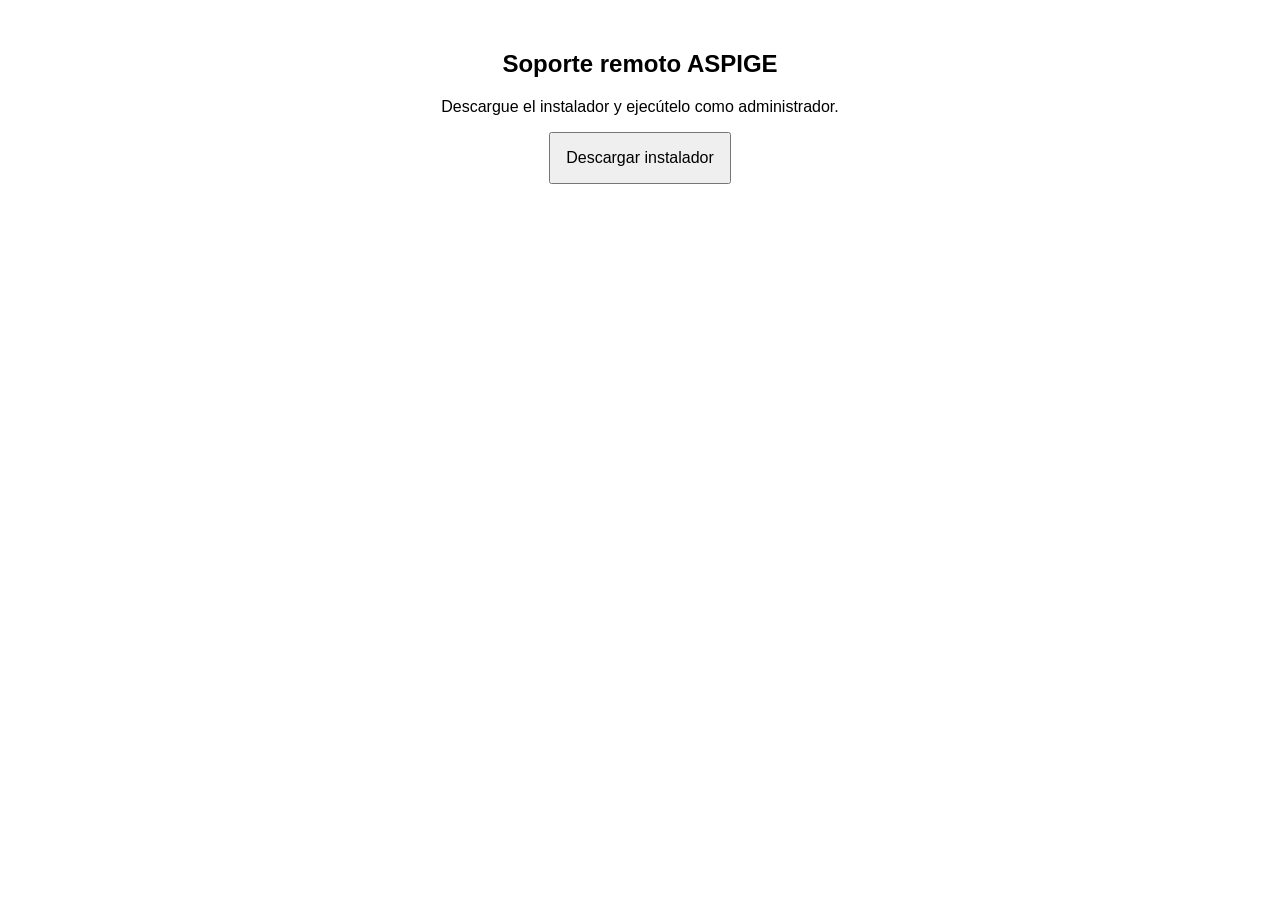
==== rd/index.html @ 787d018f "Create index.html" ====
<!DOCTYPE html>
<html lang="es">
<head>
<meta charset="UTF-8">
<title>Soporte remoto ASPIGE</title>
</head>
<body style="font-family: Arial; text-align:center; margin-top:50px;">

<h2>Soporte remoto ASPIGE</h2>

<p>Descargue el instalador y ejecútelo como administrador.</p>

<a href="Soporte_Remoto_ASPIGE.bat" download>
    <button style="padding:15px; font-size:16px;">Descargar instalador</button>
</a>

</body>
</html>
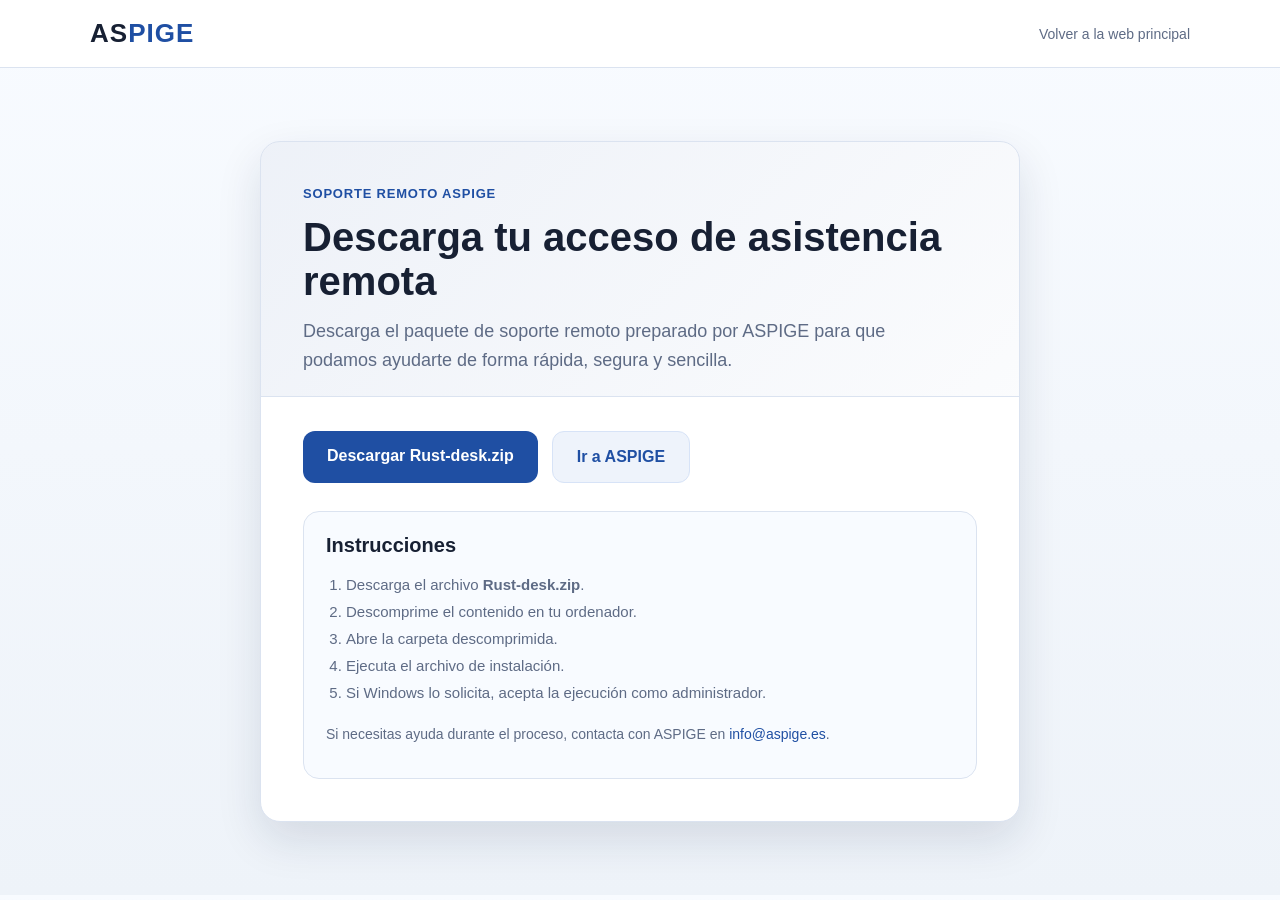
==== commit 8d3fd200: "Update index.html" ====
--- a/rd/index.html
+++ b/rd/index.html
@@ -1,18 +1,268 @@
 <!DOCTYPE html>
 <html lang="es">
 <head>
-<meta charset="UTF-8">
-<title>Soporte remoto ASPIGE</title>
+  <meta charset="UTF-8" />
+  <meta name="viewport" content="width=device-width, initial-scale=1.0" />
+  <title>Soporte Remoto | ASPIGE</title>
+  <meta name="description" content="Descarga del soporte remoto de ASPIGE." />
+  <style>
+    :root {
+      --bg: #f4f7fb;
+      --card: #ffffff;
+      --text: #172033;
+      --muted: #5e6b85;
+      --primary: #1f4fa3;
+      --primary-hover: #163c7e;
+      --border: #dbe3f0;
+      --shadow: 0 18px 45px rgba(17, 31, 68, 0.12);
+    }
+
+    * {
+      box-sizing: border-box;
+    }
+
+    html, body {
+      margin: 0;
+      padding: 0;
+      font-family: Arial, Helvetica, sans-serif;
+      background: linear-gradient(180deg, #f8fbff 0%, #eef3f9 100%);
+      color: var(--text);
+    }
+
+    .topbar {
+      width: 100%;
+      background: #ffffff;
+      border-bottom: 1px solid var(--border);
+      padding: 18px 24px;
+    }
+
+    .topbar-inner {
+      max-width: 1100px;
+      margin: 0 auto;
+      display: flex;
+      align-items: center;
+      justify-content: space-between;
+      gap: 16px;
+    }
+
+    .brand {
+      font-size: 26px;
+      font-weight: 700;
+      letter-spacing: 1px;
+      color: var(--text);
+      text-decoration: none;
+    }
+
+    .brand span {
+      color: var(--primary);
+    }
+
+    .top-link {
+      color: var(--muted);
+      text-decoration: none;
+      font-size: 14px;
+    }
+
+    .top-link:hover {
+      color: var(--primary);
+    }
+
+    .hero {
+      min-height: calc(100vh - 73px);
+      display: flex;
+      align-items: center;
+      justify-content: center;
+      padding: 40px 20px;
+    }
+
+    .card {
+      width: 100%;
+      max-width: 760px;
+      background: var(--card);
+      border: 1px solid var(--border);
+      border-radius: 20px;
+      box-shadow: var(--shadow);
+      overflow: hidden;
+    }
+
+    .card-header {
+      padding: 42px 42px 22px;
+      background:
+        linear-gradient(135deg, rgba(31,79,163,0.08) 0%, rgba(31,79,163,0.02) 100%);
+      border-bottom: 1px solid var(--border);
+    }
+
+    .eyebrow {
+      display: inline-block;
+      font-size: 13px;
+      font-weight: 700;
+      letter-spacing: 0.8px;
+      color: var(--primary);
+      text-transform: uppercase;
+      margin-bottom: 14px;
+    }
+
+    h1 {
+      margin: 0 0 14px;
+      font-size: 40px;
+      line-height: 1.1;
+    }
+
+    .subtitle {
+      margin: 0;
+      font-size: 18px;
+      line-height: 1.6;
+      color: var(--muted);
+      max-width: 620px;
+    }
+
+    .card-body {
+      padding: 34px 42px 42px;
+    }
+
+    .cta-wrap {
+      display: flex;
+      flex-wrap: wrap;
+      gap: 14px;
+      margin-bottom: 28px;
+    }
+
+    .btn {
+      display: inline-block;
+      padding: 16px 24px;
+      border-radius: 12px;
+      text-decoration: none;
+      font-weight: 700;
+      font-size: 16px;
+      transition: 0.2s ease;
+    }
+
+    .btn-primary {
+      background: var(--primary);
+      color: #ffffff;
+    }
+
+    .btn-primary:hover {
+      background: var(--primary-hover);
+    }
+
+    .btn-secondary {
+      background: #eef3fb;
+      color: var(--primary);
+      border: 1px solid #d7e3f7;
+    }
+
+    .btn-secondary:hover {
+      background: #e4edf9;
+    }
+
+    .info-box {
+      background: #f8fbff;
+      border: 1px solid var(--border);
+      border-radius: 16px;
+      padding: 22px;
+    }
+
+    .info-box h2 {
+      margin: 0 0 14px;
+      font-size: 20px;
+    }
+
+    .steps {
+      margin: 0;
+      padding-left: 20px;
+      color: var(--muted);
+      line-height: 1.8;
+      font-size: 15px;
+    }
+
+    .footer-note {
+      margin-top: 20px;
+      font-size: 14px;
+      color: var(--muted);
+    }
+
+    .footer-note a {
+      color: var(--primary);
+      text-decoration: none;
+    }
+
+    .footer-note a:hover {
+      text-decoration: underline;
+    }
+
+    @media (max-width: 640px) {
+      .card-header,
+      .card-body {
+        padding: 28px 22px;
+      }
+
+      h1 {
+        font-size: 30px;
+      }
+
+      .subtitle {
+        font-size: 16px;
+      }
+
+      .btn {
+        width: 100%;
+        text-align: center;
+      }
+
+      .topbar-inner {
+        flex-direction: column;
+        align-items: flex-start;
+      }
+    }
+  </style>
 </head>
-<body style="font-family: Arial; text-align:center; margin-top:50px;">
-
-<h2>Soporte remoto ASPIGE</h2>
-
-<p>Descargue el instalador y ejecútelo como administrador.</p>
-
-<a href="Soporte_Remoto_ASPIGE.bat" download>
-    <button style="padding:15px; font-size:16px;">Descargar instalador</button>
-</a>
-
+<body>
+  <header class="topbar">
+    <div class="topbar-inner">
+      <a class="brand" href="https://www.aspige.es/">AS<span>PIGE</span></a>
+      <a class="top-link" href="https://www.aspige.es/">Volver a la web principal</a>
+    </div>
+  </header>
+
+  <main class="hero">
+    <section class="card">
+      <div class="card-header">
+        <div class="eyebrow">Soporte remoto ASPIGE</div>
+        <h1>Descarga tu acceso de asistencia remota</h1>
+        <p class="subtitle">
+          Descarga el paquete de soporte remoto preparado por ASPIGE para que podamos ayudarte
+          de forma rápida, segura y sencilla.
+        </p>
+      </div>
+
+      <div class="card-body">
+        <div class="cta-wrap">
+          <a class="btn btn-primary" href="Rust-desk.zip" download>
+            Descargar Rust-desk.zip
+          </a>
+          <a class="btn btn-secondary" href="https://www.aspige.es/">
+            Ir a ASPIGE
+          </a>
+        </div>
+
+        <div class="info-box">
+          <h2>Instrucciones</h2>
+          <ol class="steps">
+            <li>Descarga el archivo <strong>Rust-desk.zip</strong>.</li>
+            <li>Descomprime el contenido en tu ordenador.</li>
+            <li>Abre la carpeta descomprimida.</li>
+            <li>Ejecuta el archivo de instalación.</li>
+            <li>Si Windows lo solicita, acepta la ejecución como administrador.</li>
+          </ol>
+
+          <p class="footer-note">
+            Si necesitas ayuda durante el proceso, contacta con ASPIGE en
+            <a href="mailto:info@aspige.es">info@aspige.es</a>.
+          </p>
+        </div>
+      </div>
+    </section>
+  </main>
 </body>
 </html>
